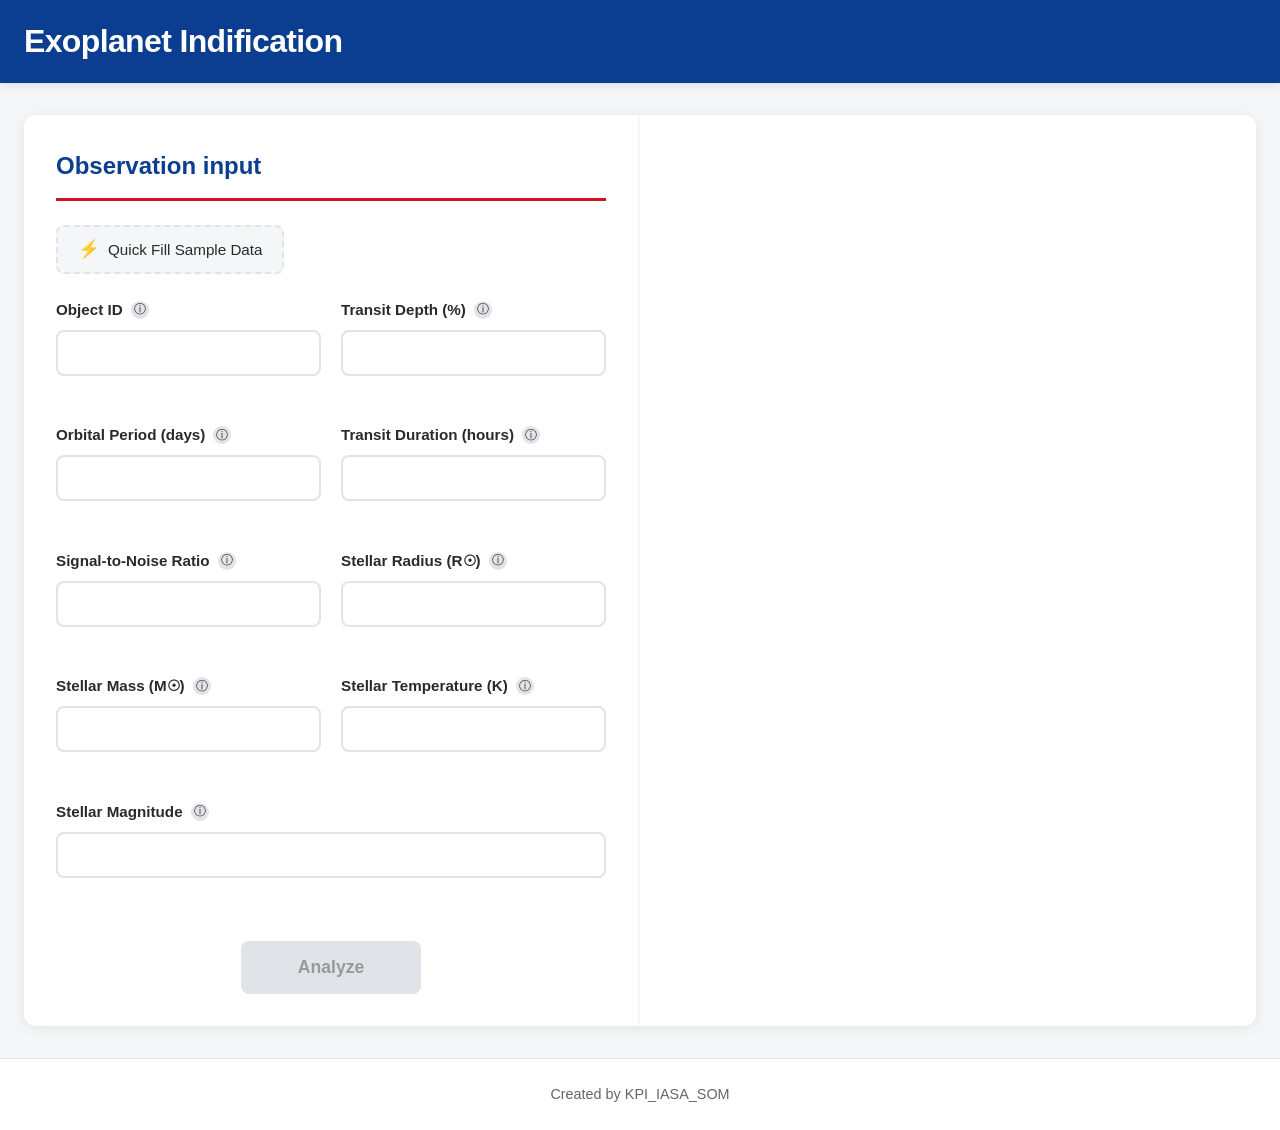
==== docs/index.html @ c0e32b09 "fix git pages" ====
<!DOCTYPE html>
<html lang="en">
  <head>
    <meta charset="UTF-8" />
    <link rel="icon" type="image/svg+xml" href="/vite.svg" />
    <meta name="viewport" content="width=device-width, initial-scale=1.0" />
    <link rel="stylesheet" href="style.css" />
    <title>Exoplanet Indification</title>
  </head>
  <body>
    <div id="app">
      <header class="header">
        <div class="header-content">
          <h1 class="page-title">Exoplanet Indification</h1>
        </div>
      </header>

      <main class="main-content">
        <div class="content-card">
          <section class="input-section">
            <h2 class="section-title">Observation input</h2>

            <button class="sample-data-btn" id="fillSampleData" type="button">
              <span class="btn-icon">⚡</span> Quick Fill Sample Data
            </button>

            <form id="observationForm" class="observation-form">
              <div class="form-field">
                <label for="object_id">
                  Object ID
                  <span
                    class="tooltip"
                    data-tooltip="Unique identifier for the candidate object. Alphanumeric, hyphens and underscores allowed. Max 64 characters."
                    >ⓘ</span
                  >
                </label>
                <input
                  type="text"
                  id="object_id"
                  name="object_id"
                  maxlength="64"
                  required
                  aria-describedby="object_id_error"
                />
                <span class="error-message" id="object_id_error"></span>
              </div>

              <div class="form-field">
                <label for="transit_depth">
                  Transit Depth (%)
                  <span
                    class="tooltip"
                    data-tooltip="Percentage decrease in stellar brightness during transit. Range: 0-100%."
                    >ⓘ</span
                  >
                </label>
                <input
                  type="number"
                  id="transit_depth"
                  name="transit_depth"
                  step="0.000001"
                  min="0"
                  max="100"
                  required
                  aria-describedby="transit_depth_error"
                />
                <span class="error-message" id="transit_depth_error"></span>
              </div>

              <div class="form-field">
                <label for="orbital_period">
                  Orbital Period (days)
                  <span
                    class="tooltip"
                    data-tooltip="Time for one complete orbit around the star. Must be positive."
                    >ⓘ</span
                  >
                </label>
                <input
                  type="number"
                  id="orbital_period"
                  name="orbital_period"
                  step="0.001"
                  min="0.001"
                  required
                  aria-describedby="orbital_period_error"
                />
                <span class="error-message" id="orbital_period_error"></span>
              </div>

              <div class="form-field">
                <label for="transit_duration">
                  Transit Duration (hours)
                  <span
                    class="tooltip"
                    data-tooltip="Duration of the transit event. Must be positive."
                    >ⓘ</span
                  >
                </label>
                <input
                  type="number"
                  id="transit_duration"
                  name="transit_duration"
                  step="0.001"
                  min="0.01"
                  required
                  aria-describedby="transit_duration_error"
                />
                <span class="error-message" id="transit_duration_error"></span>
              </div>

              <div class="form-field">
                <label for="snr">
                  Signal-to-Noise Ratio
                  <span
                    class="tooltip"
                    data-tooltip="Quality measure of the detection. Must be positive."
                    >ⓘ</span
                  >
                </label>
                <input
                  type="number"
                  id="snr"
                  name="snr"
                  step="0.01"
                  min="0.1"
                  required
                  aria-describedby="snr_error"
                />
                <span class="error-message" id="snr_error"></span>
              </div>

              <div class="form-field">
                <label for="stellar_radius">
                  Stellar Radius (R☉)
                  <span
                    class="tooltip"
                    data-tooltip="Radius of the host star in solar radii. Must be positive."
                    >ⓘ</span
                  >
                </label>
                <input
                  type="number"
                  id="stellar_radius"
                  name="stellar_radius"
                  step="0.001"
                  min="0.01"
                  required
                  aria-describedby="stellar_radius_error"
                />
                <span class="error-message" id="stellar_radius_error"></span>
              </div>

              <div class="form-field">
                <label for="stellar_mass">
                  Stellar Mass (M☉)
                  <span
                    class="tooltip"
                    data-tooltip="Mass of the host star in solar masses. Must be positive."
                    >ⓘ</span
                  >
                </label>
                <input
                  type="number"
                  id="stellar_mass"
                  name="stellar_mass"
                  step="0.001"
                  min="0.01"
                  required
                  aria-describedby="stellar_mass_error"
                />
                <span class="error-message" id="stellar_mass_error"></span>
              </div>

              <div class="form-field">
                <label for="stellar_temp">
                  Stellar Temperature (K)
                  <span
                    class="tooltip"
                    data-tooltip="Effective temperature of the host star in Kelvin. Range: 2500-50000 K."
                    >ⓘ</span
                  >
                </label>
                <input
                  type="number"
                  id="stellar_temp"
                  name="stellar_temp"
                  step="1"
                  min="2500"
                  max="50000"
                  required
                  aria-describedby="stellar_temp_error"
                />
                <span class="error-message" id="stellar_temp_error"></span>
              </div>

              <div class="form-field">
                <label for="stellar_magnitude">
                  Stellar Magnitude
                  <span
                    class="tooltip"
                    data-tooltip="V-band apparent magnitude of the host star. Typical range: -10 to +30."
                    >ⓘ</span
                  >
                </label>
                <input
                  type="number"
                  id="stellar_magnitude"
                  name="stellar_magnitude"
                  step="0.001"
                  min="-10"
                  max="30"
                  required
                  aria-describedby="stellar_magnitude_error"
                />
                <span class="error-message" id="stellar_magnitude_error"></span>
              </div>

              <button type="submit" id="submitBtn" class="primary-btn" disabled>
                <span class="btn-text">Analyze</span>
                <span class="spinner" style="display: none"></span>
              </button>
            </form>
          </section>

          <section
            class="results-section"
            id="resultsSection"
            style="display: none"
          >
            <h2 class="section-title">Analysis results</h2>

            <div id="resultsContent">
              <div class="waiting-state" id="waitingState">
                <div class="spinner-large"></div>
                <p class="waiting-text">Waiting for AI results...</p>
                <p class="waiting-timestamp" id="waitingTimestamp"></p>
              </div>

              <div
                class="results-display"
                id="resultsDisplay"
                style="display: none"
              >
                <div class="result-highlight">
                  <div class="result-percent-label">Confidence</div>
                  <div class="result-percent-value" id="resultPercent">--</div>
                </div>

                <table class="results-table">
                  <tbody>
                    <tr>
                      <th>Object ID</th>
                      <td id="result_object_id">--</td>
                    </tr>
                    <tr>
                      <th>Planet Radius</th>
                      <td id="result_planet_radius">--</td>
                    </tr>
                    <tr>
                      <th>Semi-Major Axis</th>
                      <td id="result_semi_major_axis">--</td>
                    </tr>
                    <tr>
                      <th>Equilibrium Temperature</th>
                      <td id="result_eq_temperature">--</td>
                    </tr>
                  </tbody>
                </table>
              </div>
              <div
                id="exoplanetSection"
                style="display: none; margin-top: 2rem"
              >
                <iframe
                  id="exoplanetFrame"
                  src=""
                  width="100%"
                  style="
                    border: 0;
                    border-radius: 12px;
                    box-shadow: 0 2px 12px rgba(0, 0, 0, 0.08);
                    background: black;
                  "
                ></iframe>
              </div>
              <div
                class="timeout-state"
                id="timeoutState"
                style="display: none"
              >
                <p class="timeout-text">
                  No result yet. We will continue processing — check back, or
                  re-submit.
                </p>
              </div>
            </div>
          </section>
        </div>
      </main>

      <footer class="footer">
        <p>Created by KPI_IASA_SOM</p>
      </footer>
    </div>

    <script src="form-submission.js"></script>
    <script src="result-fetching.js"></script>
  </body>
</html>
---- docs/style.css ----
/* NASA Color Palette */
:root {
  --nasa-blue: #0b3d91;
  --nasa-red: #ce1126;
  --light-gray: #f4f6f8;
  --dark-gray: #2a2a2a;
  --white: #ffffff;
  --border-color: #e0e4e8;
  --success-green: #2e7d32;
  --error-red: #c62828;
}

* {
  margin: 0;
  padding: 0;
  box-sizing: border-box;
}

body {
  font-family: -apple-system, BlinkMacSystemFont, "Segoe UI", Roboto,
    "Helvetica Neue", Arial, sans-serif;
  line-height: 1.6;
  color: var(--dark-gray);
  background-color: var(--light-gray);
  min-height: 100vh;
  display: flex;
  flex-direction: column;
}

#app {
  display: flex;
  flex-direction: column;
  min-height: 100vh;
  width: 100%;
}

/* Header */
.header {
  background-color: var(--nasa-blue);
  color: var(--white);
  padding: 1rem 1.5rem;
  box-shadow: 0 2px 8px rgba(0, 0, 0, 0.1);
}

.header-content {
  max-width: 1400px;
  margin: 0 auto;
  display: flex;
  align-items: center;
  gap: 1.5rem;
}

.logo-area {
  display: flex;
  align-items: center;
}

.nasa-logo {
  height: 60px;
  width: auto;
}

.page-title {
  font-size: 1.75rem;
  font-weight: 600;
  letter-spacing: -0.02em;
}

/* Main Content */
.main-content {
  flex: 1;
  padding: 2rem 1.5rem;
  max-width: 1400px;
  width: 100%;
  margin: 0 auto;
}

.content-card {
  background: var(--white);
  border-radius: 12px;
  box-shadow: 0 2px 12px rgba(0, 0, 0, 0.08);
  overflow: hidden;
}

/* Section Styling */
.input-section,
.results-section {
  padding: 2rem;
}

.input-section {
  border-bottom: 2px solid var(--light-gray);
}

.section-title {
  font-size: 1.5rem;
  font-weight: 600;
  color: var(--nasa-blue);
  margin-bottom: 1.5rem;
  padding-bottom: 0.75rem;
  border-bottom: 3px solid var(--nasa-red);
}

/* Sample Data Button */
.sample-data-btn {
  background: var(--light-gray);
  border: 2px dashed var(--border-color);
  color: var(--dark-gray);
  padding: 0.75rem 1.25rem;
  border-radius: 8px;
  font-size: 0.95rem;
  font-weight: 500;
  cursor: pointer;
  transition: all 0.2s ease;
  margin-bottom: 1.5rem;
  display: inline-flex;
  align-items: center;
  gap: 0.5rem;
}

.sample-data-btn:hover {
  background: var(--white);
  border-color: var(--nasa-blue);
  color: var(--nasa-blue);
  transform: translateY(-1px);
}

.btn-icon {
  font-size: 1.1rem;
}

#exoplanetSection {
  animation: fadeIn 0.4s ease;
}

#exoplanetFrame {
  width: 100%;
  display: block;
}

/* Form Styling */
.observation-form {
  display: grid;
  gap: 1.25rem;
}

.form-field {
  display: flex;
  flex-direction: column;
  gap: 0.5rem;
}

.form-field label {
  font-weight: 600;
  color: var(--dark-gray);
  font-size: 0.95rem;
  display: flex;
  align-items: center;
  gap: 0.5rem;
}

.tooltip {
  display: inline-flex;
  align-items: center;
  justify-content: center;
  width: 18px;
  height: 18px;
  background: var(--border-color);
  color: var(--dark-gray);
  border-radius: 50%;
  font-size: 0.75rem;
  cursor: help;
  position: relative;
  font-weight: normal;
}

.tooltip:hover::after {
  content: attr(data-tooltip);
  position: absolute;
  left: 50%;
  bottom: calc(100% + 8px);
  transform: translateX(-50%);
  background: var(--dark-gray);
  color: var(--white);
  padding: 0.5rem 0.75rem;
  border-radius: 6px;
  font-size: 0.8rem;
  white-space: normal;
  width: 250px;
  z-index: 1000;
  line-height: 1.4;
  box-shadow: 0 4px 12px rgba(0, 0, 0, 0.2);
  font-weight: normal;
}

.tooltip:hover::before {
  content: "";
  position: absolute;
  left: 50%;
  bottom: calc(100% + 2px);
  transform: translateX(-50%);
  border: 6px solid transparent;
  border-top-color: var(--dark-gray);
  z-index: 1001;
}

.form-field input {
  padding: 0.75rem 1rem;
  border: 2px solid var(--border-color);
  border-radius: 8px;
  font-size: 1rem;
  transition: all 0.2s ease;
  background: var(--white);
  font-family: inherit;
}

.form-field input:focus {
  outline: none;
  border-color: var(--nasa-blue);
  box-shadow: 0 0 0 3px rgba(11, 61, 145, 0.1);
}

.form-field input.error {
  border-color: var(--error-red);
}

.form-field input.valid {
  border-color: var(--success-green);
}

.error-message {
  color: var(--error-red);
  font-size: 0.85rem;
  min-height: 1.2rem;
  display: block;
}

/* Primary Button */
.primary-btn {
  background: var(--nasa-blue);
  color: var(--white);
  border: none;
  padding: 1rem 2rem;
  border-radius: 8px;
  font-size: 1.1rem;
  font-weight: 600;
  cursor: pointer;
  transition: all 0.2s ease;
  margin-top: 1rem;
  display: inline-flex;
  align-items: center;
  justify-content: center;
  gap: 0.75rem;
  min-width: 180px;
}

.primary-btn:hover:not(:disabled) {
  background: #083371;
  transform: translateY(-2px);
  box-shadow: 0 4px 12px rgba(11, 61, 145, 0.3);
}

.primary-btn:active:not(:disabled) {
  transform: translateY(0);
}

.primary-btn:disabled {
  background: var(--border-color);
  color: #999;
  cursor: not-allowed;
  transform: none;
}

.primary-btn.loading {
  background: var(--nasa-blue);
  opacity: 0.8;
  cursor: wait;
}

/* Spinner */
.spinner {
  width: 16px;
  height: 16px;
  border: 2px solid rgba(255, 255, 255, 0.3);
  border-top-color: var(--white);
  border-radius: 50%;
  animation: spin 0.8s linear infinite;
}

.spinner-large {
  width: 48px;
  height: 48px;
  border: 4px solid var(--light-gray);
  border-top-color: var(--nasa-blue);
  border-radius: 50%;
  animation: spin 1s linear infinite;
  margin: 0 auto;
}

@keyframes spin {
  to {
    transform: rotate(360deg);
  }
}

/* Results Section */
.results-section {
  background: var(--light-gray);
}

.waiting-state {
  text-align: center;
  padding: 3rem 1.5rem;
}

.waiting-text {
  margin-top: 1.5rem;
  font-size: 1.1rem;
  font-weight: 500;
  color: var(--dark-gray);
}

.waiting-timestamp {
  margin-top: 0.5rem;
  font-size: 0.9rem;
  color: #666;
}

/* Results Display */
.results-display {
  animation: fadeIn 0.4s ease;
}

@keyframes fadeIn {
  from {
    opacity: 0;
    transform: translateY(10px);
  }
  to {
    opacity: 1;
    transform: translateY(0);
  }
}

.result-highlight {
  text-align: center;
  padding: 2rem;
  background: linear-gradient(135deg, var(--nasa-blue) 0%, #0d4db3 100%);
  border-radius: 12px;
  margin-bottom: 2rem;
  box-shadow: 0 4px 16px rgba(11, 61, 145, 0.2);
}

.result-percent-label {
  color: rgba(255, 255, 255, 0.9);
  font-size: 0.95rem;
  font-weight: 500;
  text-transform: uppercase;
  letter-spacing: 0.05em;
  margin-bottom: 0.5rem;
}

.result-percent-value {
  color: var(--white);
  font-size: 3.5rem;
  font-weight: 700;
  line-height: 1;
}

/* Results Table */
.results-table {
  width: 100%;
  border-collapse: collapse;
  background: var(--white);
  border-radius: 8px;
  overflow: hidden;
  box-shadow: 0 2px 8px rgba(0, 0, 0, 0.05);
}

.results-table th,
.results-table td {
  padding: 1rem 1.5rem;
  text-align: left;
  border-bottom: 1px solid var(--border-color);
}

.results-table th {
  font-weight: 600;
  color: var(--nasa-blue);
  background: var(--light-gray);
  width: 40%;
}

.results-table td {
  color: var(--dark-gray);
  font-weight: 500;
}

.results-table tr:last-child th,
.results-table tr:last-child td {
  border-bottom: none;
}

.results-table tr:hover {
  background: rgba(11, 61, 145, 0.02);
}

/* Timeout State */
.timeout-state {
  text-align: center;
  padding: 3rem 1.5rem;
}

.timeout-text {
  font-size: 1.05rem;
  color: var(--dark-gray);
  line-height: 1.6;
}

/* Footer */
.footer {
  background: var(--white);
  padding: 1.5rem;
  text-align: center;
  border-top: 1px solid var(--border-color);
  margin-top: auto;
}

.footer p {
  color: #666;
  font-size: 0.9rem;
}

/* Responsive Design */
@media (min-width: 768px) {
  .observation-form {
    grid-template-columns: repeat(2, 1fr);
  }

  .form-field:last-of-type {
    grid-column: 1 / -1;
  }

  .primary-btn {
    grid-column: 1 / -1;
    width: fit-content;
    justify-self: center;
  }
}

@media (min-width: 1024px) {
  .content-card {
    display: grid;
    grid-template-columns: 1fr 1fr;
  }

  .input-section {
    border-bottom: none;
    border-right: 2px solid var(--light-gray);
  }

  .results-section {
    background: var(--white);
  }

  .page-title {
    font-size: 2rem;
  }
}

@media (max-width: 767px) {
  .header-content {
    flex-direction: column;
    text-align: center;
    gap: 0.75rem;
  }

  .page-title {
    font-size: 1.5rem;
  }

  .nasa-logo {
    height: 50px;
  }

  .main-content {
    padding: 1rem;
  }

  .input-section,
  .results-section {
    padding: 1.5rem;
  }

  .section-title {
    font-size: 1.25rem;
  }

  .result-percent-value {
    font-size: 2.5rem;
  }

  .results-table th,
  .results-table td {
    padding: 0.75rem 1rem;
    font-size: 0.9rem;
  }
}

/* Accessibility */
@media (prefers-reduced-motion: reduce) {
  *,
  *::before,
  *::after {
    animation-duration: 0.01ms !important;
    animation-iteration-count: 1 !important;
    transition-duration: 0.01ms !important;
  }
}

input:focus-visible,
button:focus-visible {
  outline: 3px solid var(--nasa-blue);
  outline-offset: 2px;
}
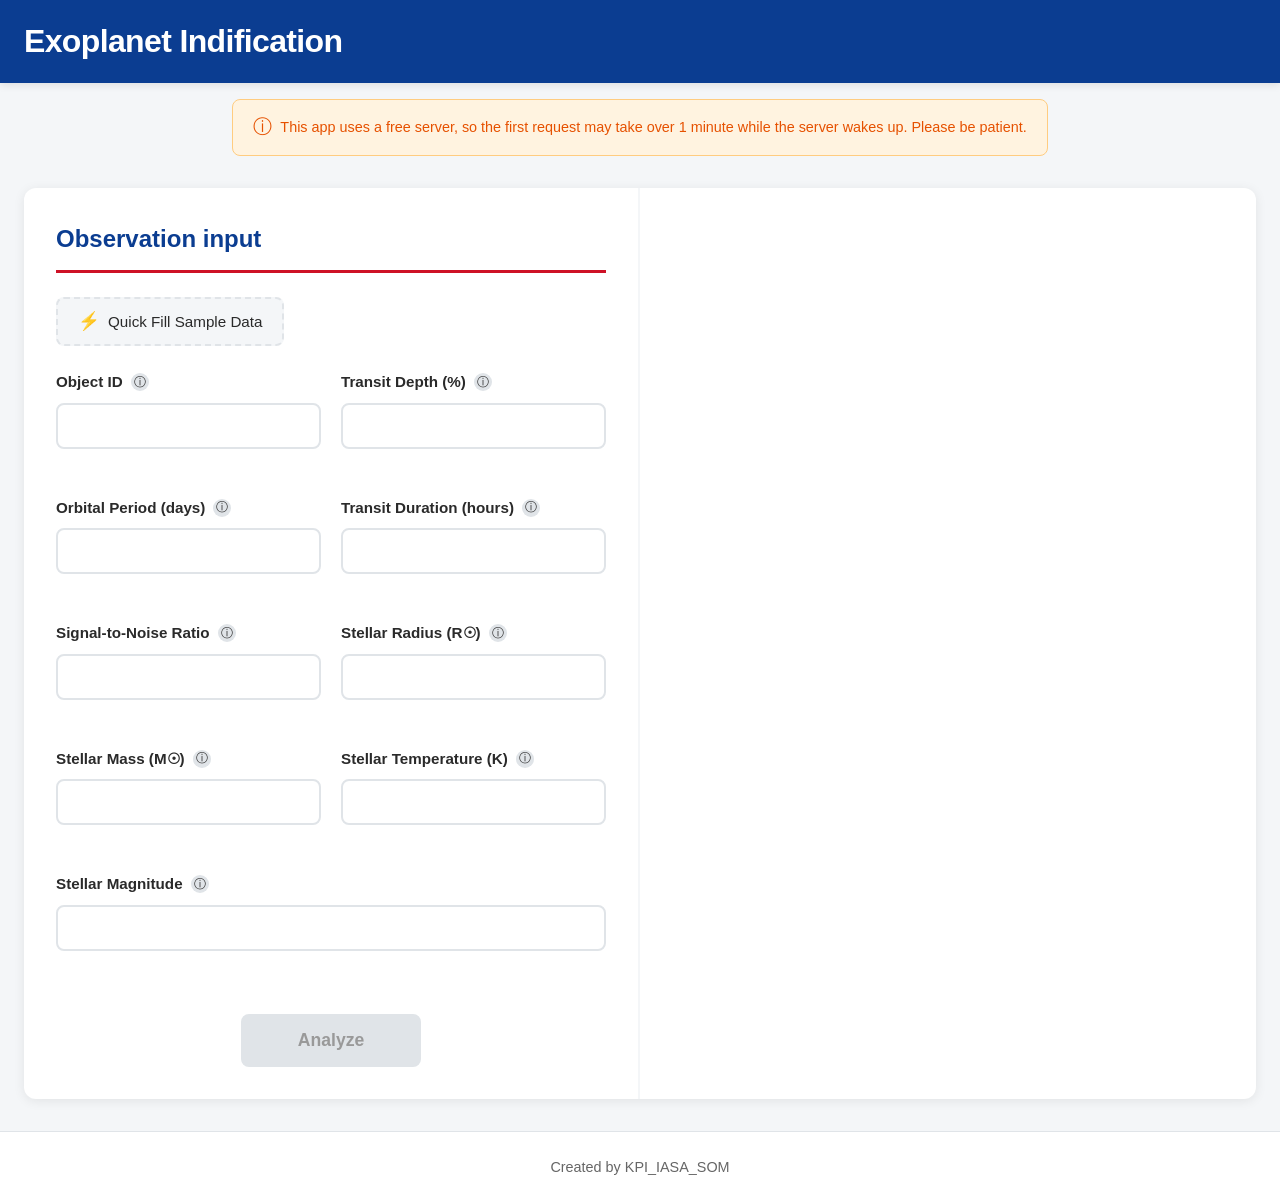
==== commit ec812b54: "README file" ====
--- a/docs/index.html
+++ b/docs/index.html
@@ -14,6 +14,11 @@
           <h1 class="page-title">Exoplanet Indification</h1>
         </div>
       </header>
+
+      <div class="server-notice">
+        <span class="notice-icon">&#9432;</span>
+        This app uses a free server, so the first request may take over 1 minute while the server wakes up. Please be patient.
+      </div>
 
       <main class="main-content">
         <div class="content-card">
--- a/docs/style.css
+++ b/docs/style.css
@@ -64,6 +64,26 @@
   font-size: 1.75rem;
   font-weight: 600;
   letter-spacing: -0.02em;
+}
+
+/* Server Notice */
+.server-notice {
+  max-width: 1400px;
+  margin: 1rem auto 0;
+  padding: 0.75rem 1.25rem;
+  background-color: #fff3e0;
+  border: 1px solid #ffcc80;
+  border-radius: 8px;
+  font-size: 0.9rem;
+  color: #e65100;
+  display: flex;
+  align-items: center;
+  gap: 0.5rem;
+}
+
+.notice-icon {
+  font-size: 1.2rem;
+  flex-shrink: 0;
 }
 
 /* Main Content */
